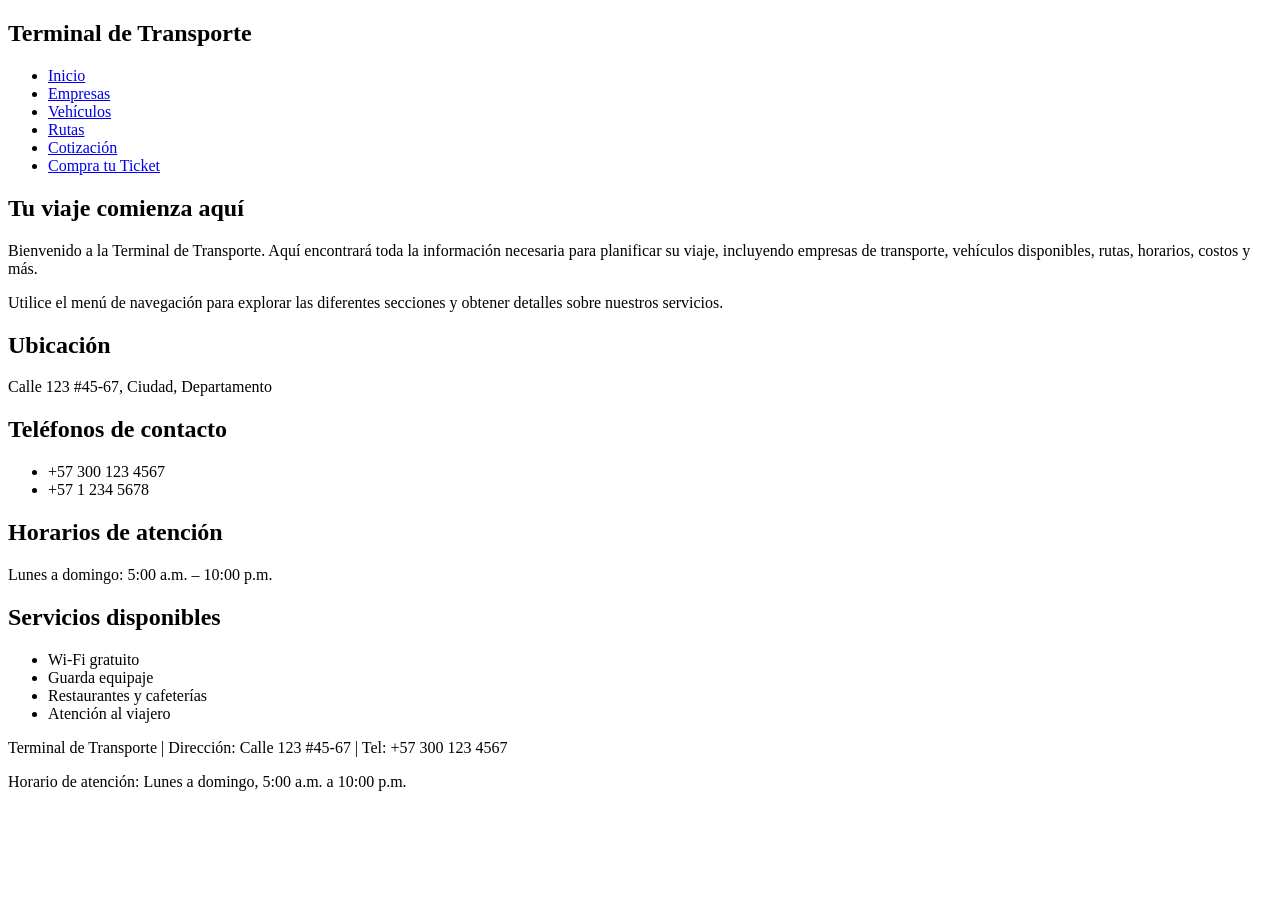
==== index.html @ 1fbc7df6 "Agregar páginas HTML para la terminal de transporte con navegación y formularios de compra y cotizac" ====
<!DOCTYPE html>
<html lang="es">
  <head>
    <meta charset="UTF-8" />
    <meta name="viewport" content="width=device-width, initial-scale=1.0" />
    <title>Terminal de Transporte</title>
  </head>
  <body>
    <nav>
      <h1>Terminal de Transporte</h1>
      <ul>
        <li><a href="index.html">Inicio</a></li>
        <li><a href="empresas.html">Empresas</a></li>
        <li><a href="vehiculos.html">Vehículos</a></li>
        <li><a href="rutas.html">Rutas</a></li>
        <li><a href="cotizacion.html">Cotización</a></li>
        <li><a href="compra.html">Compra tu Ticket</a></li>
      </ul>
    </nav>

    <main>
      <h2>Tu viaje comienza aquí</h2>
      <p>
        Bienvenido a la Terminal de Transporte. Aquí encontrará toda la
        información necesaria para planificar su viaje, incluyendo empresas de
        transporte, vehículos disponibles, rutas, horarios, costos y más.
      </p>
      <p>
        Utilice el menú de navegación para explorar las diferentes secciones y
        obtener detalles sobre nuestros servicios.
      </p>
      <section>
        <h2>Ubicación</h2>
        <p>Calle 123 #45-67, Ciudad, Departamento</p>

        <h2>Teléfonos de contacto</h2>
        <ul>
          <li>+57 300 123 4567</li>
          <li>+57 1 234 5678</li>
        </ul>

        <h2>Horarios de atención</h2>
        <p>Lunes a domingo: 5:00 a.m. – 10:00 p.m.</p>

        <h2>Servicios disponibles</h2>
        <ul>
          <li>Wi-Fi gratuito</li>
          <li>Guarda equipaje</li>
          <li>Restaurantes y cafeterías</li>
          <li>Atención al viajero</li>
        </ul>
      </section>
    </main>

    <footer>
      <p>
        Terminal de Transporte | Dirección: Calle 123 #45-67 | Tel: +57 300 123
        4567
      </p>
      <p>Horario de atención: Lunes a domingo, 5:00 a.m. a 10:00 p.m.</p>
    </footer>
  </body>
</html>
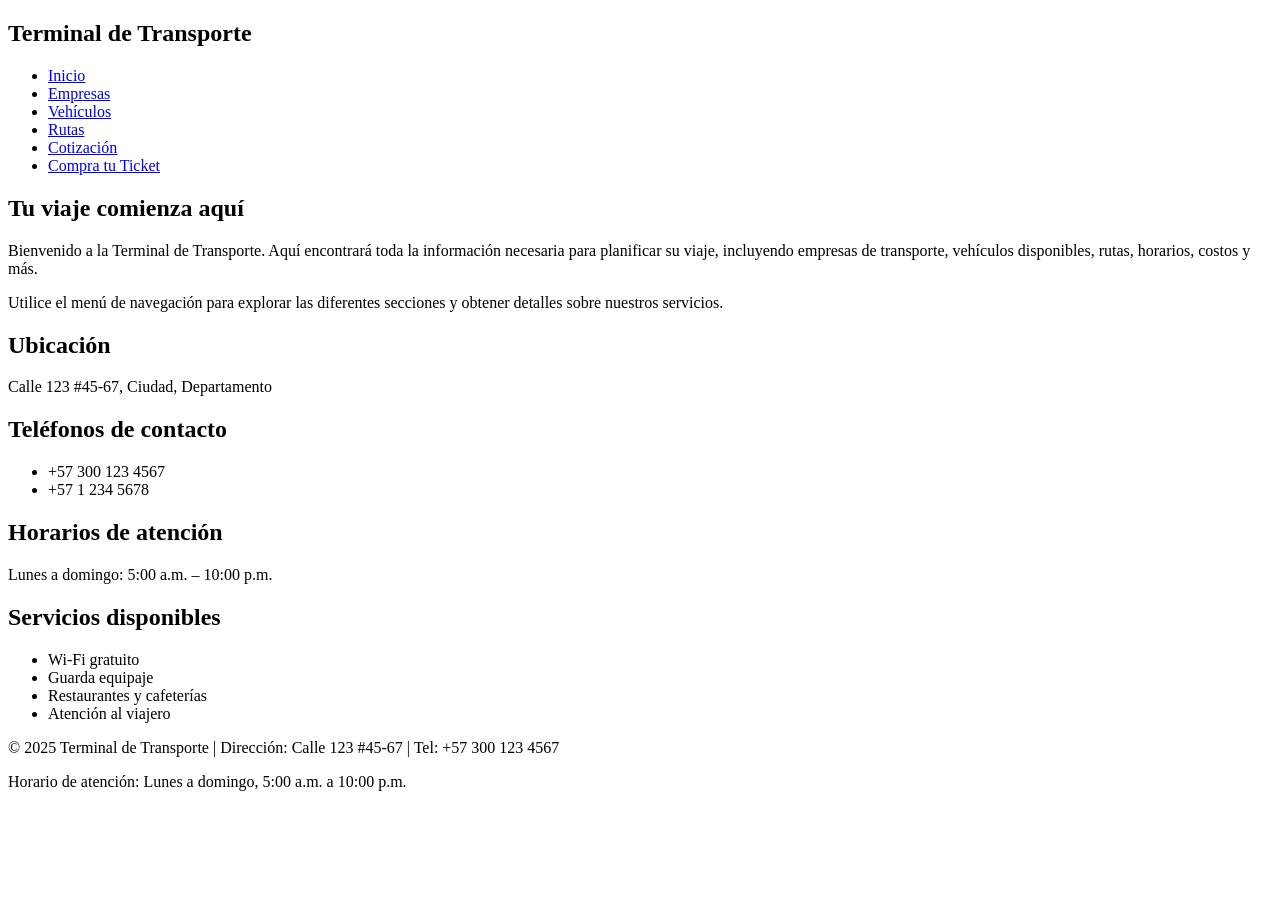
==== commit 31a4cb79: "Actualizar pie de página y agregar descripciones en varias páginas HTML de la terminal de transporte" ====
--- a/index.html
+++ b/index.html
@@ -54,7 +54,7 @@
 
     <footer>
       <p>
-        Terminal de Transporte | Dirección: Calle 123 #45-67 | Tel: +57 300 123
+        &copy; 2025 Terminal de Transporte | Dirección: Calle 123 #45-67 | Tel: +57 300 123
         4567
       </p>
       <p>Horario de atención: Lunes a domingo, 5:00 a.m. a 10:00 p.m.</p>
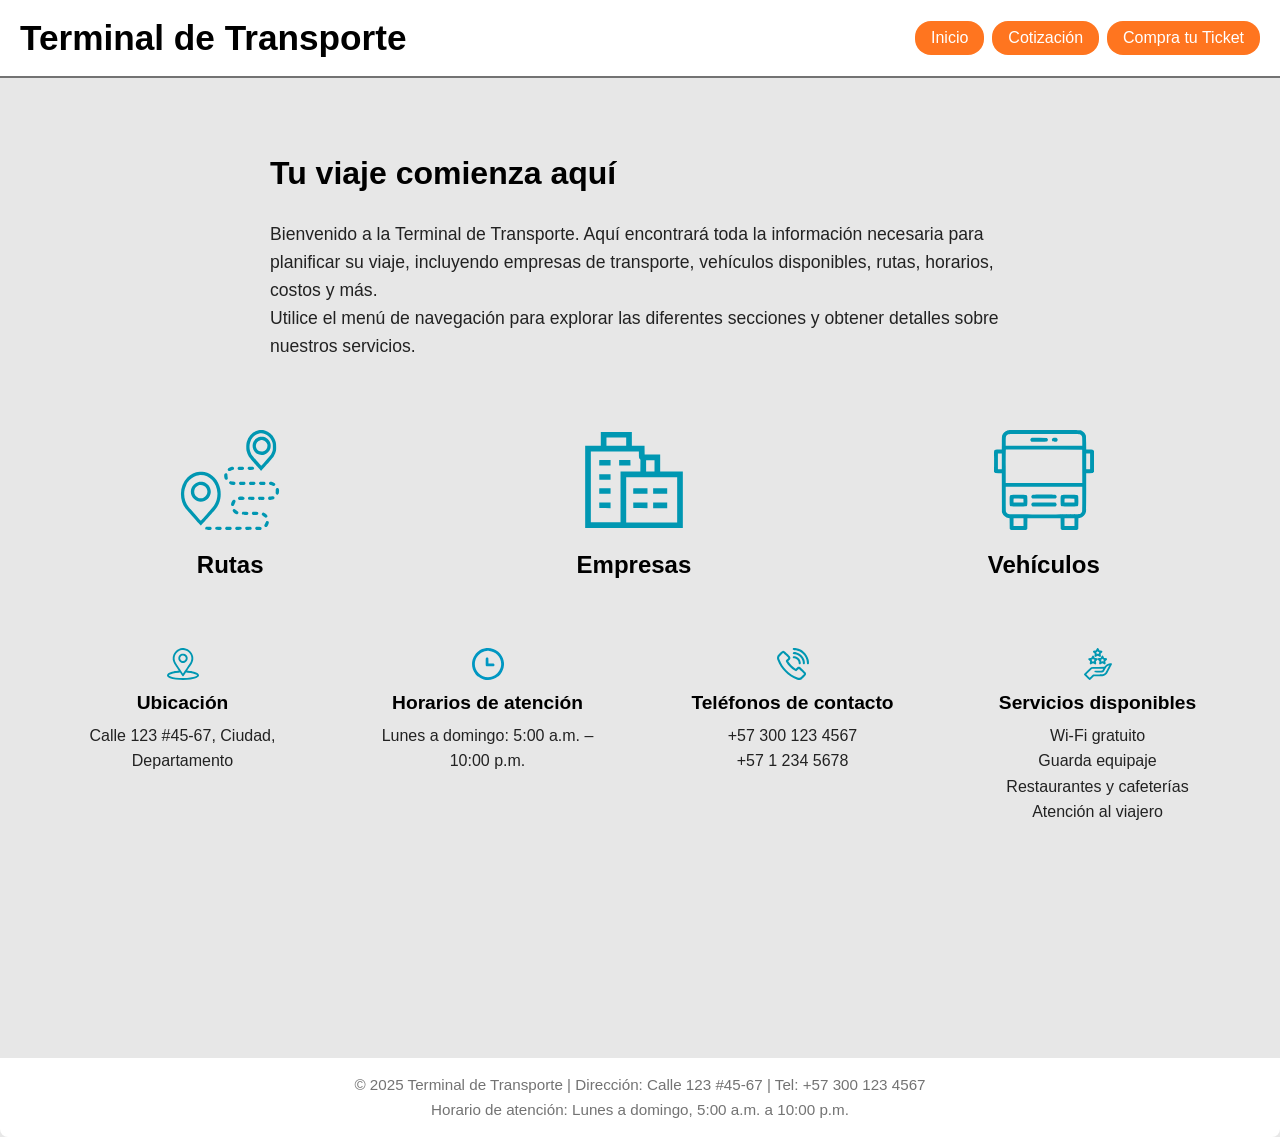
==== commit 058a53d1: "Agregue nuevos íconos SVG para servicios, teléfono y ubicación; actualice las páginas de índice, rut" ====
--- a/index.html
+++ b/index.html
@@ -3,59 +3,100 @@
   <head>
     <meta charset="UTF-8" />
     <meta name="viewport" content="width=device-width, initial-scale=1.0" />
+    <link rel="stylesheet" href="css/styles.css" />
     <title>Terminal de Transporte</title>
   </head>
   <body>
-    <nav>
+    <nav class="navegacion">
       <h1>Terminal de Transporte</h1>
       <ul>
-        <li><a href="index.html">Inicio</a></li>
-        <li><a href="empresas.html">Empresas</a></li>
-        <li><a href="vehiculos.html">Vehículos</a></li>
-        <li><a href="rutas.html">Rutas</a></li>
-        <li><a href="cotizacion.html">Cotización</a></li>
-        <li><a href="compra.html">Compra tu Ticket</a></li>
+        <li>
+          <a href="index.html"><button>Inicio</button></a>
+        </li>
+        <li>
+          <a href="cotizacion.html"><button>Cotización</button></a>
+        </li>
+        <li>
+          <a href="compra.html"><button>Compra tu Ticket</button></a>
+        </li>
       </ul>
     </nav>
 
     <main>
-      <h2>Tu viaje comienza aquí</h2>
-      <p>
-        Bienvenido a la Terminal de Transporte. Aquí encontrará toda la
-        información necesaria para planificar su viaje, incluyendo empresas de
-        transporte, vehículos disponibles, rutas, horarios, costos y más.
-      </p>
-      <p>
-        Utilice el menú de navegación para explorar las diferentes secciones y
-        obtener detalles sobre nuestros servicios.
-      </p>
-      <section>
-        <h2>Ubicación</h2>
-        <p>Calle 123 #45-67, Ciudad, Departamento</p>
+      <div class="introduccion">
+        <h2>Tu viaje comienza aquí</h2>
+        <p>
+          Bienvenido a la Terminal de Transporte. Aquí encontrará toda la
+          información necesaria para planificar su viaje, incluyendo empresas de
+          transporte, vehículos disponibles, rutas, horarios, costos y más.
+        </p>
+        <p>
+          Utilice el menú de navegación para explorar las diferentes secciones y
+          obtener detalles sobre nuestros servicios.
+        </p>
+      </div>
 
-        <h2>Teléfonos de contacto</h2>
-        <ul>
-          <li>+57 300 123 4567</li>
-          <li>+57 1 234 5678</li>
-        </ul>
+      <div class="iconos-container">
+        <a href="rutas.html">
+          <div class="iconos">
+            <img src="iconos/ruta.svg" alt="Icono de rutas" />
+            <h3>Rutas</h3>
+          </div>
+        </a>
 
-        <h2>Horarios de atención</h2>
-        <p>Lunes a domingo: 5:00 a.m. – 10:00 p.m.</p>
+        <a href="empresas.html">
+          <div class="iconos">
+            <img src="iconos/empresas.svg" alt="Icono de empresas" />
+            <h3>Empresas</h3>
+          </div>
+        </a>
+        <a href="vehiculos.html">
+          <div class="iconos">
+            <img src="iconos/bus.svg" alt="Icono de vehículos" />
+            <h3>Vehículos</h3>
+          </div>
+        </a>
+      </div>
 
-        <h2>Servicios disponibles</h2>
-        <ul>
-          <li>Wi-Fi gratuito</li>
-          <li>Guarda equipaje</li>
-          <li>Restaurantes y cafeterías</li>
-          <li>Atención al viajero</li>
-        </ul>
+      <section class="container-info">
+        <div class="info-terminal">
+          <img src="iconos/ubicacion.svg" alt="Icono de ubicación"/>
+          <h4>Ubicación</h4>
+          <p>Calle 123 #45-67, Ciudad, Departamento</p>
+        </div>
+
+        <div class="info-terminal">
+          <img src="iconos/reloj.svg" alt="Icono de reloj"/>
+          <h4>Horarios de atención</h4>
+          <p>Lunes a domingo: 5:00 a.m. – 10:00 p.m.</p>
+        </div>
+
+        <div class="info-terminal">
+          <img src="iconos/telefono.svg" alt="Icono de teléfono"/>
+          <h4>Teléfonos de contacto</h4>
+          <ul>
+            <li>+57 300 123 4567</li>
+            <li>+57 1 234 5678</li>
+          </ul>
+        </div>
+
+        <div class="info-terminal">
+          <img src="iconos/servicio.svg" alt="Icono de servicios"/>
+          <h4>Servicios disponibles</h4>
+          <ul>
+            <li>Wi-Fi gratuito</li>
+            <li>Guarda equipaje</li>
+            <li>Restaurantes y cafeterías</li>
+            <li>Atención al viajero</li>
+          </ul>
+        </div>
       </section>
     </main>
 
     <footer>
       <p>
-        &copy; 2025 Terminal de Transporte | Dirección: Calle 123 #45-67 | Tel: +57 300 123
-        4567
+        &copy; 2025 Terminal de Transporte | Dirección: Calle 123 #45-67 | Tel:
+        +57 300 123 4567
       </p>
       <p>Horario de atención: Lunes a domingo, 5:00 a.m. a 10:00 p.m.</p>
     </footer>
--- a/css/styles.css
+++ b/css/styles.css
@@ -0,0 +1,209 @@
+/* Reset some default styles */
+* {
+    margin: 0;
+    padding: 0;
+    box-sizing: border-box;
+}
+
+body {
+    font-family: 'Segoe UI', Arial, sans-serif;
+    background-color: #e7e7e7;
+    color: #222;
+    line-height: 1.6;
+}
+
+.navegacion {
+    display: flex;
+    justify-content: space-between;
+    align-items: center;
+    background: #ffffff;
+    padding: 10px 20px;
+    border-bottom: #737373 2px solid;
+}
+
+.navegacion h1{
+    color: #000000;
+    font-size: 2.2rem;
+    margin: 0;
+}
+
+.navegacion ul {
+    gap: 8px;
+    display: flex;
+}
+
+.navegacion ul li button {
+  background-color: #ff751f;
+  color: white;
+  border: none;
+  padding: 8px 16px;
+  border-radius: 16px;
+  cursor: pointer;
+}
+
+.navegacion ul li button:hover {
+  background-color: #cf4500;
+}
+
+
+main {
+    max-width: 1200px;
+    margin: 40px auto;
+    min-height: 100vh;
+}
+
+.introduccion {
+    max-width: 800px;
+    margin: 40px auto;
+    padding: 30px;
+}
+
+.introduccion p {
+    font-size: 1.1rem;
+}
+
+.iconos-container {
+    display: flex;
+    justify-content: space-around;
+    margin-top: 30px;
+    gap: 16px;
+    
+}
+
+.iconos-container a {
+    text-decoration: none;
+    text-align: center;
+}
+
+
+.iconos img {
+    margin-bottom: 8px;
+    width: 100px;
+    height: 100px;
+}
+
+
+.iconos-container :hover img { 
+    transform: scale(1.3);
+    transition: transform 0.2s;
+}
+
+.iconos-container :hover h3 { 
+    transform: scale(1.3);
+    transition: transform 0.2s;
+}
+
+.container-info {
+    display: flex;
+    justify-content: space-around;
+    margin-top: 40px;
+    gap: 20px;
+    flex-wrap: wrap;
+}
+
+.info-terminal {
+    padding: 20px;
+    flex: 1;
+    min-width: 250px;
+    max-width: 300px;
+    text-align: center;
+}
+
+.info-terminal img {
+    width: 32px;
+    height: 32px;
+}
+
+h2 {
+    color: #000000;
+    margin-bottom: 20px;
+    font-size: 2rem;
+}
+
+h3 {
+    color: #000000;
+    margin-bottom: 4px;
+    font-size: 1.5rem;
+}
+
+h4 {
+    color: #000000;
+    margin-bottom: 4px;
+    font-size: 1.2rem;
+}
+
+ul {
+    list-style: none;
+}
+
+
+form {
+    display: flex;
+    flex-direction: column;
+    gap: 15px;
+}
+
+label {
+    font-weight: 500;
+    margin-bottom: 5px;
+}
+
+input, select, textarea {
+    padding: 10px;
+    border: 1px solid #ccc;
+    border-radius: 5px;
+    font-size: 1rem;
+}
+
+input:focus, select:focus, textarea:focus {
+    border-color: #005fa3;
+    outline: none;
+}
+
+
+button, input[type="submit"] {
+    background: #005fa3;
+    color: #fff;
+    border: none;
+    padding: 12px 24px;
+    border-radius: 5px;
+    font-size: 1rem;
+    cursor: pointer;
+    transition: background 0.2s;
+}
+
+button:hover, input[type="submit"]:hover {
+    background: #0074d9;
+}
+
+#resultado {
+    margin-top: 20px;
+    padding: 15px;
+    background: #e7f3ff;
+    border: 1px solid #b3d4fc;
+    border-radius: 5px;
+    text-align: center;
+}
+
+footer {
+    background: #ffffff;
+    color: #737373;
+    text-align: center;
+    padding: 15px 0;
+    border-radius: 0 0 8px 8px;
+    font-size: 0.95rem;
+}
+
+
+@media (max-width: 600px) {
+    main {
+        padding: 15px;
+    }
+    header h1 {
+        font-size: 1.3rem;
+    }
+    nav a {
+        margin: 0 8px;
+        font-size: 0.95rem;
+    }
+}
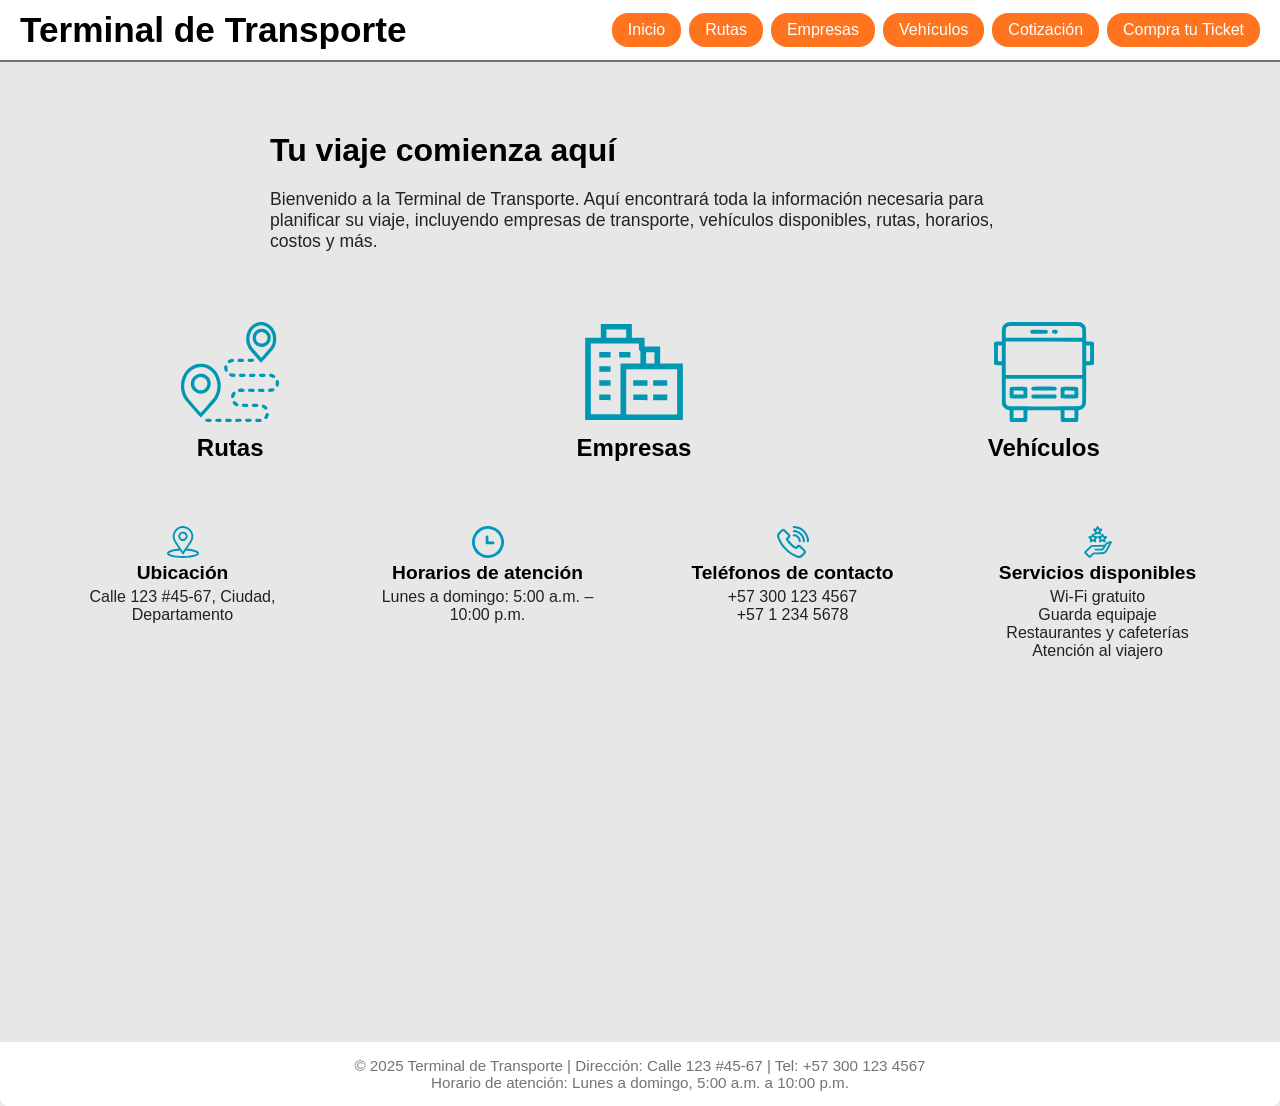
==== commit 4159be92: "Agregar navegación y mejorar diseño en varias páginas HTML; incluir nuevos vehículos y empresas, y a" ====
--- a/index.html
+++ b/index.html
@@ -12,6 +12,15 @@
       <ul>
         <li>
           <a href="index.html"><button>Inicio</button></a>
+        </li>
+        <li>
+          <a href="rutas.html"><button>Rutas</button></a>
+        </li>
+        <li>
+          <a href="empresas.html"><button>Empresas</button></a>
+        </li>
+        <li>
+            <a href="vehiculos.html"><button>Vehículos</button></a>
         </li>
         <li>
           <a href="cotizacion.html"><button>Cotización</button></a>
@@ -29,10 +38,6 @@
           Bienvenido a la Terminal de Transporte. Aquí encontrará toda la
           información necesaria para planificar su viaje, incluyendo empresas de
           transporte, vehículos disponibles, rutas, horarios, costos y más.
-        </p>
-        <p>
-          Utilice el menú de navegación para explorar las diferentes secciones y
-          obtener detalles sobre nuestros servicios.
         </p>
       </div>
 
@@ -60,19 +65,19 @@
 
       <section class="container-info">
         <div class="info-terminal">
-          <img src="iconos/ubicacion.svg" alt="Icono de ubicación"/>
+          <img src="iconos/ubicacion.svg" alt="Icono de ubicación" />
           <h4>Ubicación</h4>
           <p>Calle 123 #45-67, Ciudad, Departamento</p>
         </div>
 
         <div class="info-terminal">
-          <img src="iconos/reloj.svg" alt="Icono de reloj"/>
+          <img src="iconos/reloj.svg" alt="Icono de reloj" />
           <h4>Horarios de atención</h4>
           <p>Lunes a domingo: 5:00 a.m. – 10:00 p.m.</p>
         </div>
 
         <div class="info-terminal">
-          <img src="iconos/telefono.svg" alt="Icono de teléfono"/>
+          <img src="iconos/telefono.svg" alt="Icono de teléfono" />
           <h4>Teléfonos de contacto</h4>
           <ul>
             <li>+57 300 123 4567</li>
@@ -81,7 +86,7 @@
         </div>
 
         <div class="info-terminal">
-          <img src="iconos/servicio.svg" alt="Icono de servicios"/>
+          <img src="iconos/servicio.svg" alt="Icono de servicios" />
           <h4>Servicios disponibles</h4>
           <ul>
             <li>Wi-Fi gratuito</li>
--- a/css/styles.css
+++ b/css/styles.css
@@ -9,7 +9,6 @@
     font-family: 'Segoe UI', Arial, sans-serif;
     background-color: #e7e7e7;
     color: #222;
-    line-height: 1.6;
 }
 
 .navegacion {
@@ -114,6 +113,70 @@
     height: 32px;
 }
 
+.container-rutas {
+    display: flex;
+    flex-direction: column;
+    gap: 20px;
+    margin-top: 20px;
+    max-width: 800px;
+    margin-left: auto;
+    margin-right: auto;
+}
+
+.ruta {
+    display: flex;
+    background: #ffffff;
+    padding: 12px;
+    border-radius: 16px;
+    box-shadow: 0 2px 5px rgba(0,0,0,0.1);
+    align-items: center;
+    justify-content: space-between;
+}
+
+.container-empresas {
+    display: flex;
+    flex-wrap: wrap;
+    gap: 20px;
+    justify-content: center;
+    margin-top: 20px;
+}
+
+.info-empresa {
+    background: #ffffff;
+    padding: 20px;
+    border-radius: 16px;
+    box-shadow: 0 2px 5px rgba(0,0,0,0.1);
+    text-align: center;
+    flex: 1;
+    min-width: 250px;
+    max-width: 300px;
+}
+
+.info-empresa img {
+    width: 250px;
+    height: 150px;
+    margin-bottom: 10px;
+    object-fit: cover;
+    border-radius: 4px;
+}
+
+.info-empresa p {
+    margin: 12px 0;
+}
+
+.cotizacion {
+    max-width: 600px;
+    margin: 40px auto;
+    background: #ffffff;
+    padding: 20px;
+    border-radius: 8px;
+    box-shadow: 0 2px 5px rgba(0,0,0,0.1);
+}
+
+.cotizacion h2 {
+    text-align: center;
+}
+
 h2 {
     color: #000000;
     margin-bottom: 20px;
@@ -156,31 +219,32 @@
 }
 
 input:focus, select:focus, textarea:focus {
-    border-color: #005fa3;
+    border-color: #ff751f;
     outline: none;
 }
 
 
 button, input[type="submit"] {
-    background: #005fa3;
-    color: #fff;
+    background-color: #ff751f;
+    color: white;
+    border: none;
+    border-radius: 16px;
+    cursor: pointer;
     border: none;
     padding: 12px 24px;
-    border-radius: 5px;
     font-size: 1rem;
-    cursor: pointer;
     transition: background 0.2s;
 }
 
 button:hover, input[type="submit"]:hover {
-    background: #0074d9;
+    background: #cf4500;
 }
 
 #resultado {
     margin-top: 20px;
     padding: 15px;
-    background: #e7f3ff;
-    border: 1px solid #b3d4fc;
+    background: #fff3e7;
+    border: 1px solid #fcdbb3;
     border-radius: 5px;
     text-align: center;
 }
